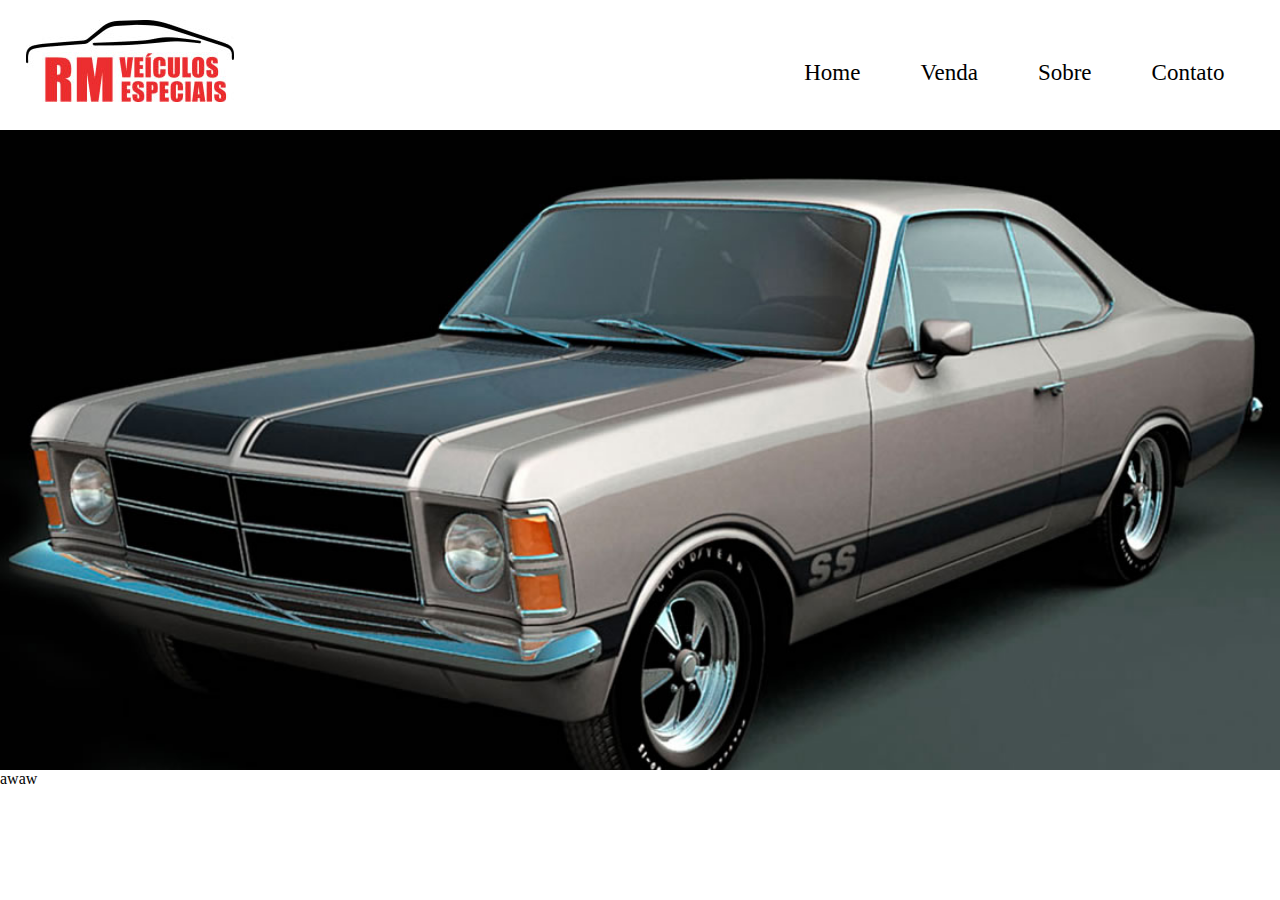
==== index.html @ b36c194a "part1" ====
<!DOCTYPE html>
<html lang="en">
<head>
    <meta charset="UTF-8">
    <meta http-equiv="X-UA-Compatible" content="IE=edge">
    <meta name="viewport" content="width=device-width, initial-scale=1.0, maximum-scale=1.0">
    <title>Projeto 05</title>
    <link rel="stylesheet" href="css/style.css">
</head>
<body>
    <header>
        <div class="container">
        <div class="logo">
            <img src="img/logo.jpg" alt="">
        </div>

        <nav class="desktop">
            <ul>
                <li><a href="">Home</a></li>
                <li><a href="">Venda</a></li>
                <li><a href="">Sobre</a></li>
                <li><a href="">Contato</a></li>
            </ul>
        </nav>

    </div>
    </header>

    <section class="banner">

    </section>
    <div class="clear"></div>
    <p>awaw</p>

</body>
</html>
---- css/style.css ----
*{
    margin: 0;
    padding: 0;
    box-sizing: border-box;
}

html,body{
    height: 100%;
}

.container{
    width: 100%;
    max-width: 1280px;
    margin: 0 auto;
}

.clear{
    clear: both;
}

header{
    padding: 20px 2% 35px 2%;
    height: 130px;
}

header div.logo{
    float: left;
}

header nav.desktop{
    float: right;
    position: relative;
    top: 40px;
}

header nav.desktop ul{
    list-style-type: none;
}

header nav.desktop ul li{
    float: left;
    font-size: 23px;
    padding: 0 30px;
}

header nav.desktop a{
    color: black;
    text-decoration: none;
}

section.banner{
    width: 100%;
    height: 750px;
    background-color: black;
    background-image: url('../img/bg.jpg');
    background-size: contain;
    background-position: right bottom;
    background-repeat: no-repeat;
}

@media screen and (max-width: 1400px){
    section.banner{
        background-size: cover;
        background-position: center;
        height: 50vw;
        min-height: auto;
    }
}

@media screen and (max-width: 1024px){
    section.banner{
        background-size: cover;
        background-position: center;
        height: 50vw;
        min-height: auto;
    }
}
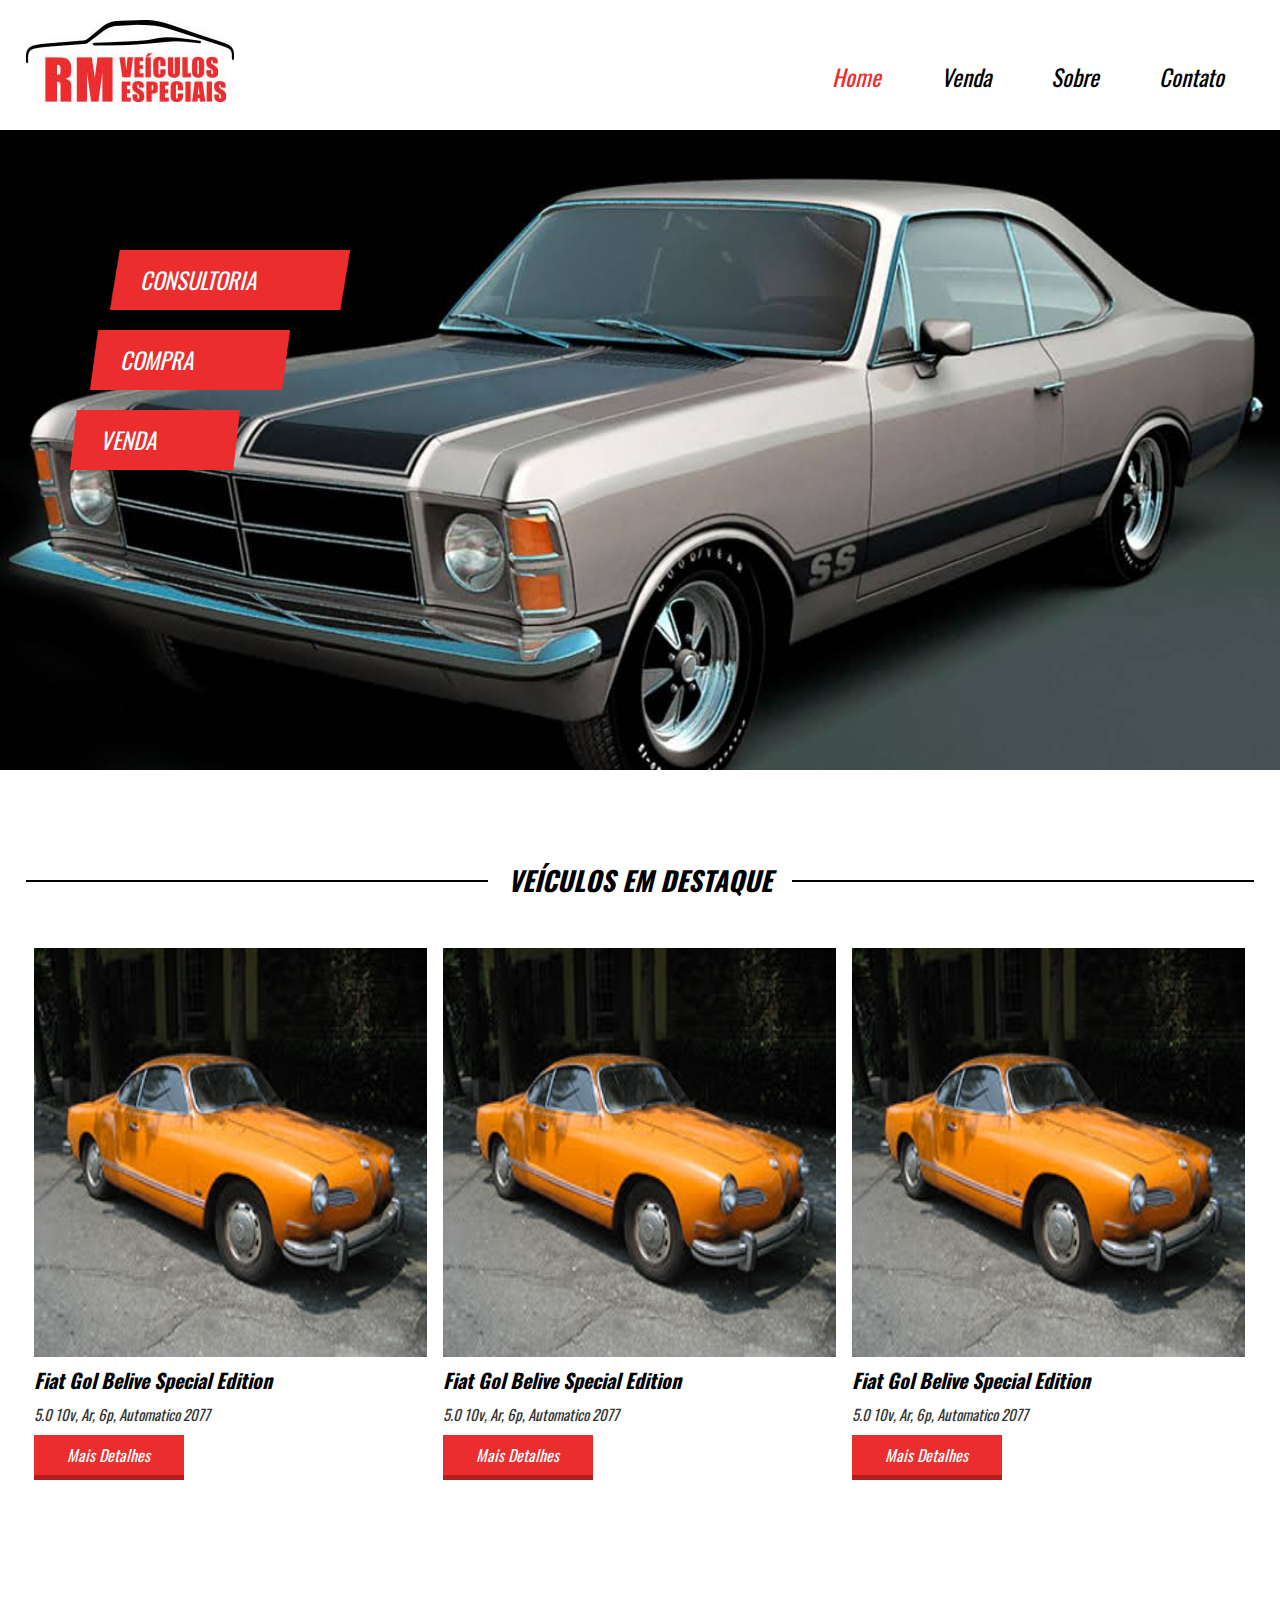
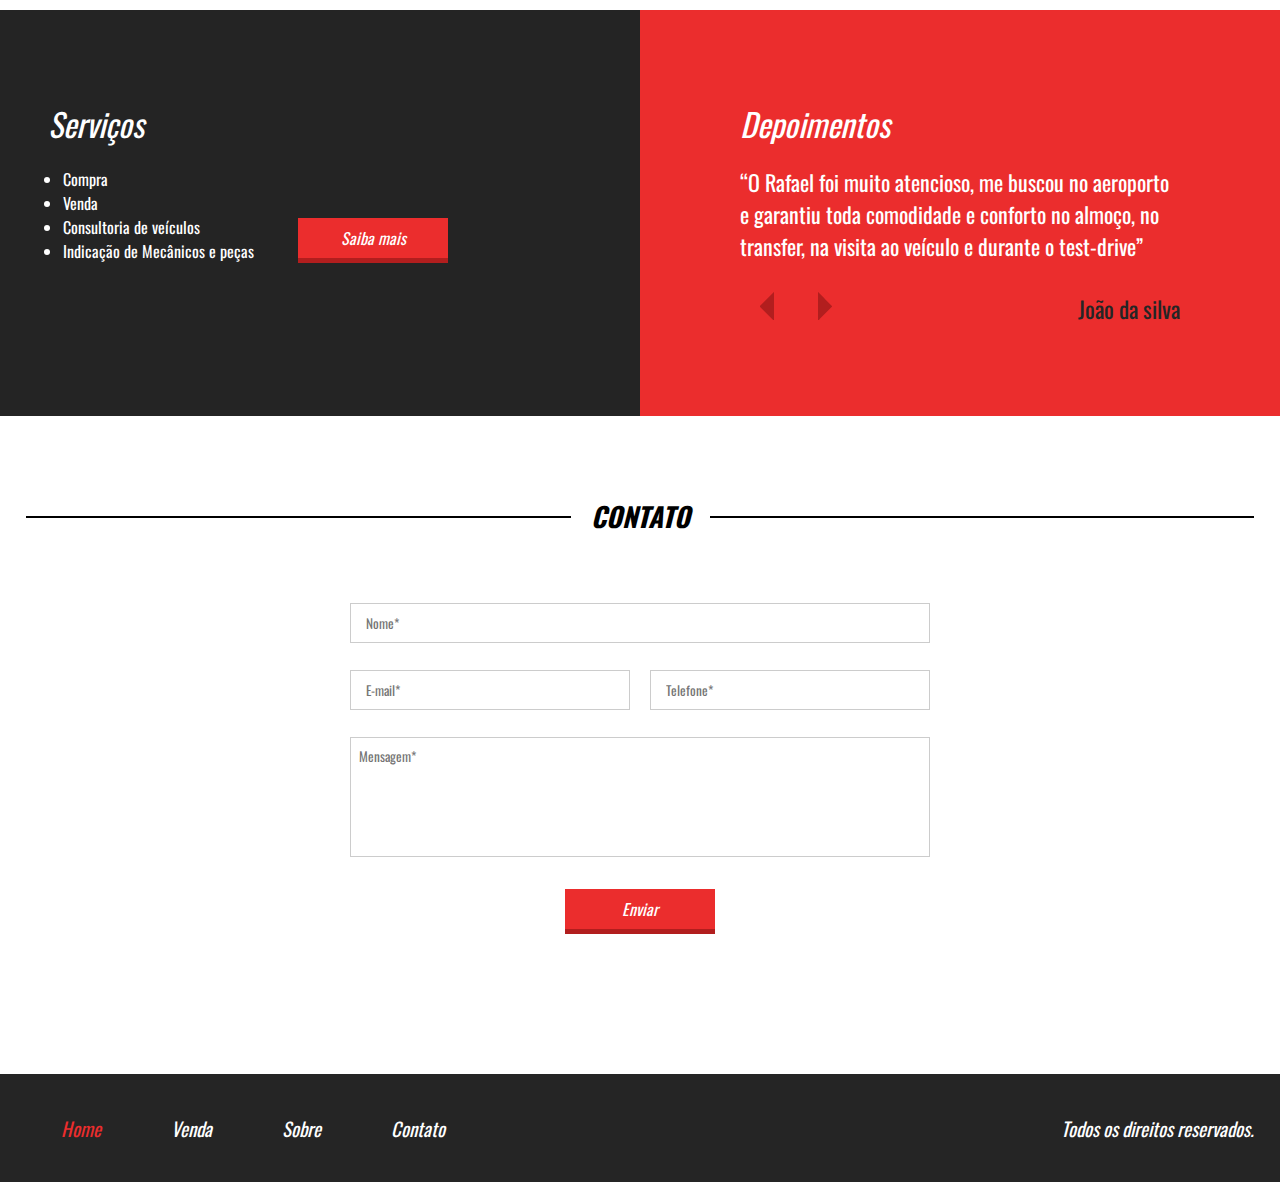
==== commit 4ecc831f: "venda iniciada" ====
--- a/index.html
+++ b/index.html
@@ -1,36 +1,174 @@
 <!DOCTYPE html>
 <html lang="en">
+
 <head>
+    <link rel="preconnect" href="https://fonts.gstatic.com">
+    <link href="https://fonts.googleapis.com/css2?family=Oswald&display=swap" rel="stylesheet">
     <meta charset="UTF-8">
     <meta http-equiv="X-UA-Compatible" content="IE=edge">
     <meta name="viewport" content="width=device-width, initial-scale=1.0, maximum-scale=1.0">
     <title>Projeto 05</title>
     <link rel="stylesheet" href="css/style.css">
 </head>
+
 <body>
     <header>
         <div class="container">
-        <div class="logo">
-            <img src="img/logo.jpg" alt="">
+            <div class="logo">
+                <img src="img/logo.jpg" alt="">
+            </div>
+
+            <nav class="desktop">
+                <ul>
+                    <li><a style="color: #EB2D2D;" href="index.html">Home</a></li>
+                    <li><a href="venda.html">Venda</a></li>
+                    <li><a href="">Sobre</a></li>
+                    <li><a href="">Contato</a></li>
+                </ul>
+            </nav>
+
+            <nav class="mobile">
+                <ul>
+                    <li><a style="color: #EB2D2D;" href="index.html">Home</a></li>
+                    <li><a href="venda.html">Venda</a></li>
+                    <li><a href="">Sobre</a></li>
+                    <li><a href="">Contato</a></li>
+                </ul>
+            </nav>
+
+            <div class="clear"></div>
         </div>
 
-        <nav class="desktop">
-            <ul>
-                <li><a href="">Home</a></li>
-                <li><a href="">Venda</a></li>
-                <li><a href="">Sobre</a></li>
-                <li><a href="">Contato</a></li>
-            </ul>
-        </nav>
-
-    </div>
     </header>
 
     <section class="banner">
+        <div class="container">
+            <div class="text-banner">
+                <div class="text-banner-single">Consultoria</div>
+                <div class="text-banner-single">Compra</div>
+                <div class="text-banner-single">Venda</div>
+            </div>
+        </div>
 
     </section>
-    <div class="clear"></div>
-    <p>awaw</p>
+
+    <section class="veiculos-destaques">
+        <div class="line-titulo">
+            <div class="ln1"></div>
+            <h2>Veículos em destaque</h2>
+        </div>
+        <div class="container">
+            <div class="vitrine-destaque">
+                <div style="background-image: url('img/carro1.jpg');" class="carro-img"></div>
+                <div class="info-carro">
+                    <h2>Fiat Gol Belive Special Edition</h2>
+                    <p>5.0 10v, Ar, 6p, Automatico 2077</p>
+                    <a class="btn1" href="">Mais Detalhes</a>
+                </div>
+            </div>
+
+            <div class="vitrine-destaque">
+                <div style="background-image: url('img/carro1.jpg');" class="carro-img"></div>
+                <div class="info-carro">
+                    <h2>Fiat Gol Belive Special Edition</h2>
+                    <p>5.0 10v, Ar, 6p, Automatico 2077</p>
+                    <a class="btn1" href="">Mais Detalhes</a>
+                </div>
+            </div>
+
+            <div class="vitrine-destaque">
+                <div style="background-image: url('img/carro1.jpg');" class="carro-img"></div>
+                <div class="info-carro">
+                    <h2>Fiat Gol Belive Special Edition</h2>
+                    <p>5.0 10v, Ar, 6p, Automatico 2077</p>
+                    <a class="btn1" href="">Mais Detalhes</a>
+                </div>
+            </div>
+            <div class="clear"></div>
+        </div>
+    </section>
+
+    <section class="servicos-descricao">
+        <div class="half1">
+            <div class="half1-wraper">
+                <h2>Serviços</h2>
+                <ul>
+                    <li>Compra</li>
+                    <li>Venda</li>
+                    <li>Consultoria de veículos</li>
+                    <li>Indicação de Mecânicos e peças</li>
+                </ul>
+                <a class="btn1" href="">Saiba mais</a>
+            </div>
+        </div>
+
+        <div class="half2">
+
+            <h2>Depoimentos</h2>
+            <div class="depoimento-single">
+                <p>“O Rafael foi muito atencioso, me buscou no aeroporto
+                    e garantiu toda comodidade e conforto no almoço, no transfer, na visita ao veículo e durante o
+                    test-drive”</p>
+                <div class="navigation">
+                    <div class="arrows">
+                        <img src="img/arrow-left.png" />
+                        <img src="img/arrow-right.png" />
+                    </div>
+                    <div class="nome-depoimento">João da silva</div>
+                </div>
+            </div>
+        </div>
+    </section>
+
+    <section class="contato">
+        <div class="line-titulo">
+            <div class="ln1"></div>
+            <h2>Contato</h2>
+        </div>
+
+        <form action="">
+            <div class="input-wraper w100">
+                <input type="text" placeholder="Nome*" required>
+            </div>
+
+            <div class="input-wraper w50">
+                <input type="text" placeholder="E-mail*" required>
+            </div>
+
+            <div class="input-wraper w50">
+                <input type="text" placeholder="Telefone*" required>
+            </div>
+
+            <div class="input-wraper w100">
+                <textarea name="" id="" cols="30" rows="10" placeholder="Mensagem*" required></textarea>
+            </div>
+
+            <div class="input-wraper w100">
+                <input class="btn1" type="submit" value="Enviar">
+            </div>
+
+            <div class="clear"></div>
+
+        </form>
+
+    </section>
+
+    <footer>
+        <div class="container">
+            <nav>
+                <ul>
+                    <li><a style="color: #EB2D2D;" href="index.html">Home</a></li>
+                    <li><a href="venda.html">Venda</a></li>
+                    <li><a href="">Sobre</a></li>
+                    <li><a href="">Contato</a></li>
+                </ul>
+            </nav>
+
+            <p>Todos os direitos reservados.</p>
+            <div class="clear"></div>
+        </div>
+    </footer>
 
 </body>
+
 </html>--- a/css/style.css
+++ b/css/style.css
@@ -2,6 +2,7 @@
     margin: 0;
     padding: 0;
     box-sizing: border-box;
+    font-family: 'Oswald', sans-serif;
 }
 
 html,body{
@@ -10,7 +11,7 @@
 
 .container{
     width: 100%;
-    max-width: 1280px;
+    max-width: 1400px;
     margin: 0 auto;
 }
 
@@ -33,6 +34,40 @@
     top: 40px;
 }
 
+nav.mobile{
+    margin-top: 30px;
+    float: right;
+    width: 32px;
+    height: 32px;
+    background-size: 100% 100%;
+    cursor: pointer;
+    background-image: url('../img/icon_menu.png');
+    display: none;
+}
+
+nav.mobile ul{
+    display: none;
+    width: 100%;
+    left: 0;
+    top: 110px;
+    border-bottom: 4px solid #EB2D2D;
+    z-index: 1;
+    position: absolute;
+    text-align: center;
+    background-color: white;
+}
+
+nav.mobile li{
+    color: black;
+    font-size: 23px;
+    padding: 20px 0px;
+    font-style: italic;
+}
+
+nav.mobile li a{
+    text-decoration: none;
+}
+
 header nav.desktop ul{
     list-style-type: none;
 }
@@ -41,6 +76,7 @@
     float: left;
     font-size: 23px;
     padding: 0 30px;
+    font-style: italic;
 }
 
 header nav.desktop a{
@@ -50,12 +86,362 @@
 
 section.banner{
     width: 100%;
-    height: 750px;
+    height: 600px;
     background-color: black;
     background-image: url('../img/bg.jpg');
     background-size: contain;
     background-position: right bottom;
     background-repeat: no-repeat;
+}
+
+.text-banner{
+    padding: 100px;
+}
+
+.text-banner-single{
+    font-style: italic;
+    width: 314px;
+    margin-top: 20px;
+    padding: 13px 30px;
+    height: 60px;
+    text-transform: uppercase;
+    color: white;
+    font-size: 23px;
+    background-image: url('../img/box-text.png');
+    background-size: 100% 100%;
+}
+
+.text-banner .text-banner-single:nth-of-type(1){
+    width: 240px;
+    position: relative;
+    left: 10px;
+}
+
+.text-banner .text-banner-single:nth-of-type(2){
+    width: 200px;
+    position: relative;
+    left: -10px;
+}
+
+.text-banner .text-banner-single:nth-of-type(3){
+    width: 170px;
+    position: relative;
+    left: -30px;
+}
+
+section.veiculos-destaques{
+    padding: 90px 2%;
+}
+
+section.veiculos-destaques .container{
+    padding: 40px 0;
+}
+
+.line-titulo{
+    max-width: 1400px;
+	margin:0 auto;
+	position: relative;
+	text-align: center;
+}
+
+.ln1{
+    position: absolute;
+    height: 2px;
+    width: 100%;
+    top: 20px;
+    background-color: black;
+}
+
+.line-titulo h2{
+    text-align: center;
+    font-size: 27px;
+    font-style: italic;
+    text-transform: uppercase;
+    position: relative;
+    background: white;
+    display: inline-block;
+    padding: 0 20px;
+}
+
+.vitrine-destaque{
+    float: left;
+    width: 33.3%;
+}
+
+.vitrine-destaque .carro-img{
+    width: 100%;
+    padding-top: 100%;
+    border: 8px solid white;
+    background-size: 100% 100%;
+}
+
+.vitrine-destaque h2{
+    padding-left: 8px;
+    color: black;
+    font-style: italic;
+    font-size: 20px;
+}
+
+.vitrine-destaque p{
+    padding-top: 8px;
+    padding-left: 8px;
+    color: #353535;
+    font-size: 15px;
+    font-style: italic;
+}
+
+.btn1{
+    text-align: center;
+	display: block;
+	line-height: 40px;
+	background-color:#EB2D2D;
+	text-decoration: none;
+	border-bottom: 5px solid #B21E1E;
+	color: white;
+	font-size: 16px;
+	font-style: italic;
+	width: 150px;
+}
+
+.vitrine-destaque a{
+    margin-left: 8px;
+    margin-top: 10px;
+}
+
+.servicos-descricao{
+	display: flex;
+}
+
+.half1{
+	width: 50%;
+	text-align: right;
+	padding:90px 0;
+	background: #242424;
+	color: white;
+}
+
+.half1-wraper{
+	padding-right: 30%;
+	text-align: left;
+	display: inline-block;
+}
+
+.half1-wraper h2{
+	font-weight: normal;
+	font-style: italic;
+	font-size: 32px;
+}
+
+.half1-wraper ul{
+	display: inline-block;
+	margin-top:20px;
+}
+
+.half1-wraper li{
+	margin-left: 15px;
+}
+
+.half1-wraper a{
+	margin-left: 40px;
+	display: inline-block;
+	vertical-align: bottom;
+}
+
+.half2{
+	width: 50%;
+	padding:90px 100px;
+	background:#EB2D2D;
+	color: white;
+}
+
+.half2 h2{
+	font-weight: normal;
+	font-style: italic;
+	font-size: 32px;
+}
+
+.half2 .depoimento-single{
+	margin-top:19px;
+}
+
+.depoimento-single p{
+	font-size: 22px;
+}
+
+.navigation{
+	float: left;
+	width: 100%;
+	max-width: 700px;
+	margin-top:30px;
+}
+
+.arrows{
+	float: left;
+}
+
+.navigation img{
+	cursor: pointer;
+	margin:0 20px;
+}
+
+.nome-depoimento{
+	float: right;
+	color: #252525;
+	font-size: 23px;
+}
+
+section.contato{
+    padding: 80px 2%;
+}
+
+section.contato form{
+    max-width: 600px;
+    margin: 50px auto;
+}
+
+section.contato .input-wraper{
+    float: left;
+    padding: 10px;
+    margin-top: 7px;
+}
+
+
+section.contato input[type=text]{
+    width: 100%;
+    border: 1px solid #ccc;
+    height: 40px;
+    line-height: 40px;
+    padding-left: 15px;
+}
+
+section.contato textarea{
+    width: 100%;
+    border: 1px solid #ccc;
+    height: 120px;
+    padding: 8px;
+    resize: none;
+}
+
+section.contato form .input-wraper:nth-of-type(5){
+    text-align: center;
+}
+
+section.contato input[type=submit]{
+    border-right: 0;
+    border-left: 0;
+    border-top: 0;
+    cursor: pointer;
+    display: inline-block;
+}
+
+.w100{
+    width: 100%;
+}
+
+.w50{
+    width: 50%;
+}
+
+footer{
+    padding: 40px 2%;
+    background: #252525;
+}
+
+footer nav{
+    float: left;
+}
+
+footer nav ul{
+    list-style-type: none;
+}
+
+footer nav ul li{
+    float: left;
+    font-size: 19px;
+    font-style: italic;
+    padding: 0 35px;
+}
+
+footer nav ul a{
+    color: white;
+    text-decoration: none;
+}
+
+footer p{
+    float: right;
+    color: white;
+    font-size: 19px;
+    font-style: italic;
+}
+
+section.venda{
+    padding: 90px 0;
+    min-height: 90%;
+}
+
+.content-venda{
+    margin-top: 40px;
+}
+
+.sidebar{
+    float: left;
+    width: 30%;
+}
+
+.search1 h2{
+    font-size: 24px;
+    color: black;
+    font-weight: normal;
+}
+
+.search1 .barra-preco{
+    width: 300px;
+    height: 20px;
+    background: white;
+    border: 1px solid #ccc;
+    margin-top: 8px;
+    border-radius: 20px;
+    position: relative;
+}
+
+.barra-preco-fill{
+    position: absolute;
+    left: 0;
+    top: 0;
+    width: 30%;
+    height: 20px;
+    border-radius: 20px;
+    background: rgb(200, 200, 200);
+}
+
+.pointer-barra{
+    width: 26px;
+    height: 26px;
+    position: absolute;
+    left: calc(30% - 13px);
+    top: -3px;
+    cursor: pointer;
+    border-radius: 8px;
+    background: rgb(210, 210, 210);
+    border: 1px solid black;
+}
+
+@media screen and (max-width: 1150px){
+
+	.half1{
+		text-align: center;
+	}
+
+	.half1-wraper{
+		text-align: left;
+		padding-right: 0;
+	}
+
+	.half1-wraper a{
+		display: block;
+		margin-left: 0;
+		margin-top:15px;
+	}
 }
 
 @media screen and (max-width: 1400px){
@@ -74,4 +460,132 @@
         height: 50vw;
         min-height: auto;
     }
+}
+
+@media screen and (max-width: 860px){
+    .text-banner{
+        padding: 70px;
+    }
+
+    .text-banner-single{
+        width: 100px;
+    }
+}
+
+@media screen and (max-width: 768px){
+
+    footer nav{
+        display: none;
+    }
+
+    footer{
+        text-align: center;
+    }
+
+    footer p{
+        float: none;
+    }
+
+    .w50{
+        width: 100%;
+    }
+
+    .nome-depoimento{
+        float: right;
+        width: auto;
+        margin:0px 0px;
+    }
+
+    section.servicos-descricao{
+        flex-direction: column;
+    }
+
+    .half1,.half2{
+        width: 100%;
+        padding: 80px 4%;
+    }
+
+    nav.desktop{
+        display: none;
+    }
+
+    nav.mobile{
+        display: block;
+    }
+
+    .text-banner{
+        padding: 30px 50px;
+    }
+
+    .text-banner-single{
+        width: 50px;
+        margin-top: 20px;
+        padding: 13px 30px;
+        height: 60px;
+        text-transform: uppercase;
+        color: white;
+        font-size: 23px;
+        background-image: url('../img/box-text.png');
+        background-size: 100% 100%;
+    }
+}
+
+@media screen and (max-width: 600px){
+    .text-banner{
+        padding: 30px 50px;
+    }
+
+    .text-banner-single{
+        font-size: 18px;
+    }
+    
+    .text-banner-single{
+        width: 314px;
+        margin-top: 20px;
+        padding: 5px 30px;
+        height: 40px;
+    }
+    
+    .text-banner .text-banner-single:nth-of-type(1){
+        width: 200px;
+    }
+    
+    .text-banner .text-banner-single:nth-of-type(2){
+        width: 150px;
+    }
+    
+    .text-banner .text-banner-single:nth-of-type(3){
+        width: 120px;
+    }
+}
+
+@media screen and (max-width: 580px){
+    section.veiculos-destaques .line-titulo h2{
+        font-size: 23px;
+    }
+
+    section.veiculos-destaques .container{
+        max-width: 1000px;
+        padding: 40px 0;
+        text-align: center;
+    }
+    
+    .vitrine-destaque{
+        float: none;
+        display: inline-block;
+        width: 80%;
+        margin-top: 20px;
+    }
+
+    .vitrine-destaque a{
+        display: inline-block;
+    }
+
+}
+
+@media screen and (max-width: 480px){
+    .vitrine-destaque{
+        width: 100%;
+    }
+
 }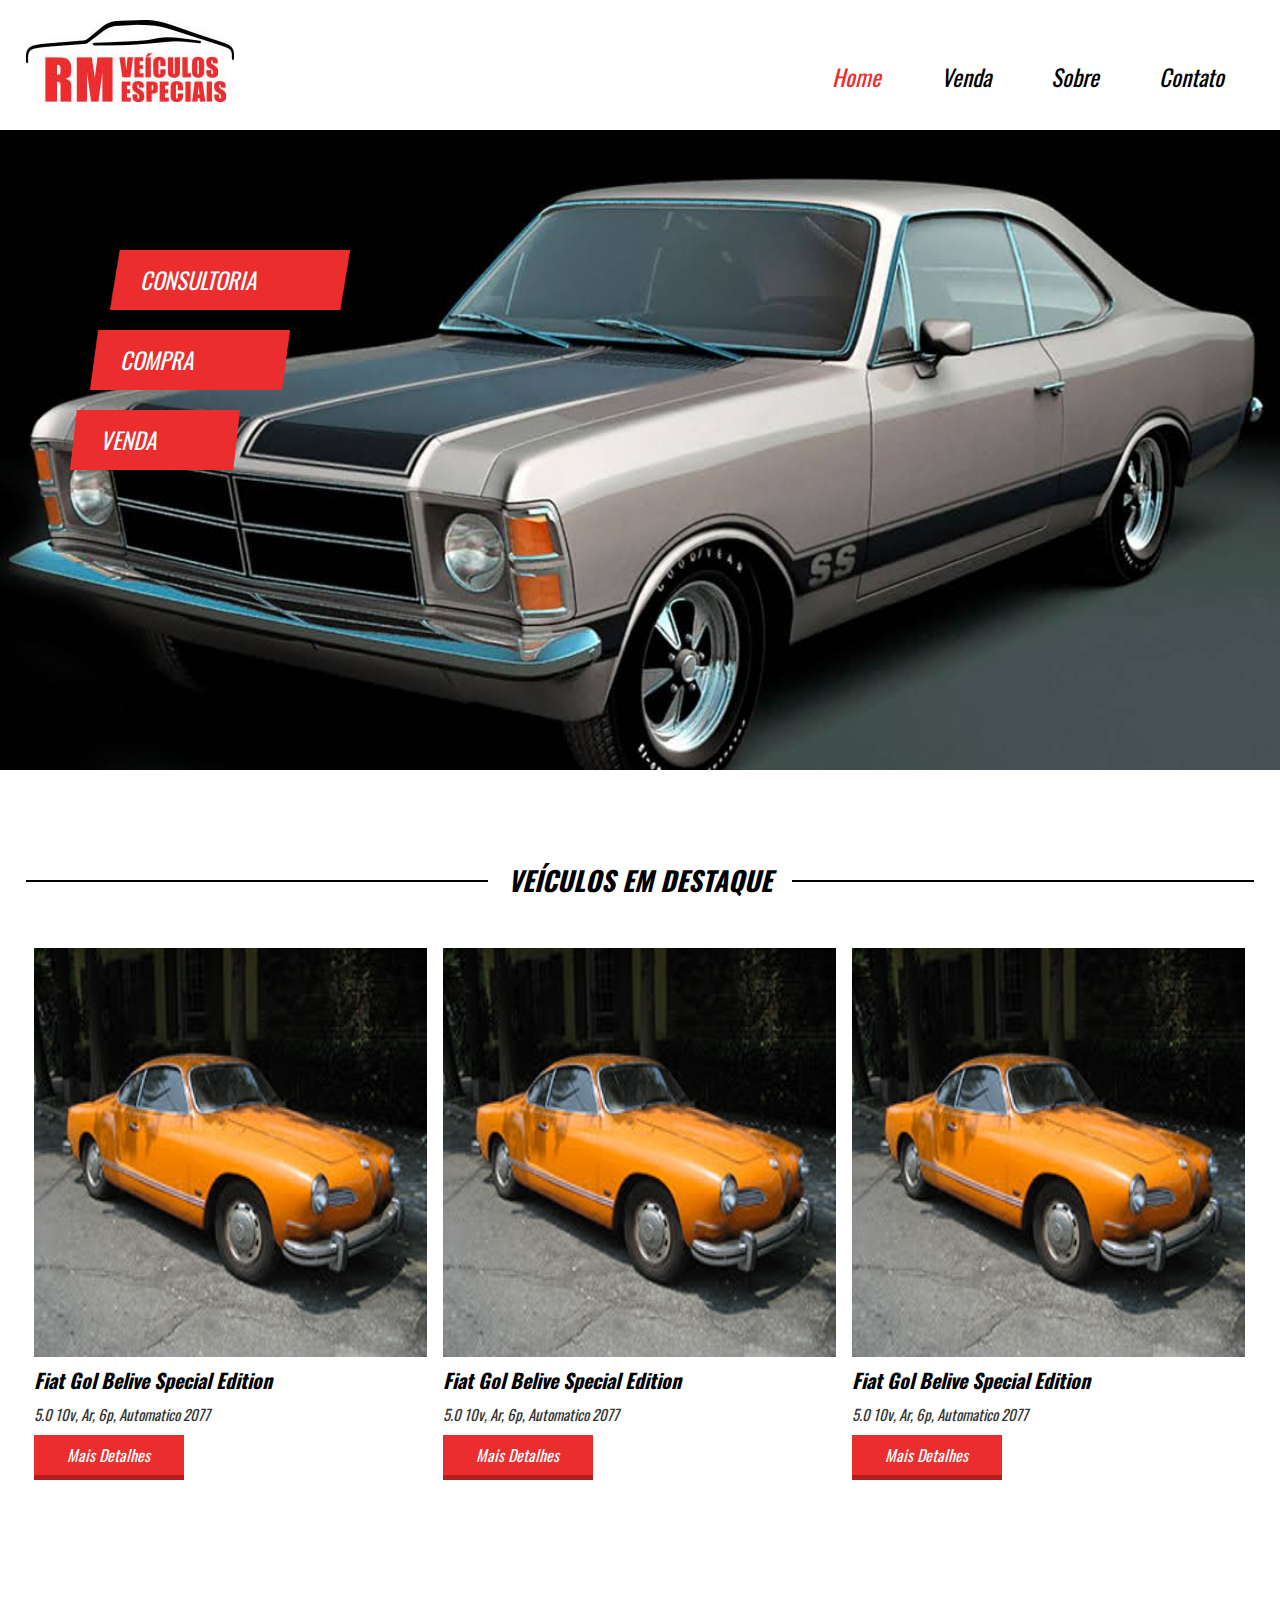
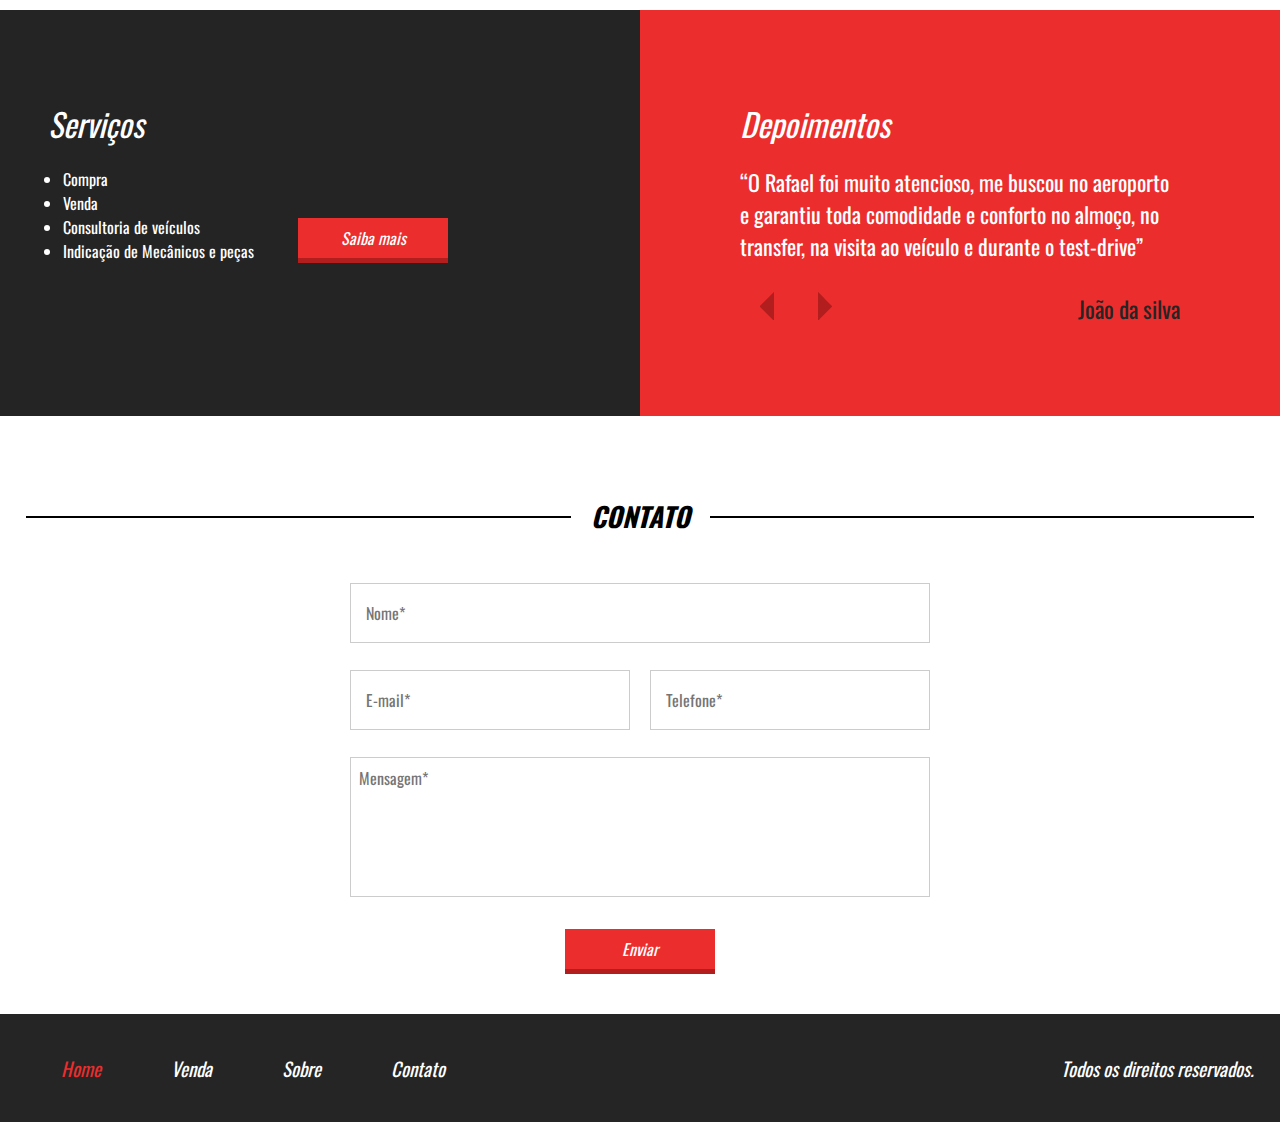
==== commit 8886e11c: "sobre1" ====
--- a/index.html
+++ b/index.html
@@ -2,6 +2,7 @@
 <html lang="en">
 
 <head>
+    <link rel="shortcut icon" href="img/icon.ico" type="image/x-icon">
     <link rel="preconnect" href="https://fonts.gstatic.com">
     <link href="https://fonts.googleapis.com/css2?family=Oswald&display=swap" rel="stylesheet">
     <meta charset="UTF-8">
@@ -22,7 +23,7 @@
                 <ul>
                     <li><a style="color: #EB2D2D;" href="index.html">Home</a></li>
                     <li><a href="venda.html">Venda</a></li>
-                    <li><a href="">Sobre</a></li>
+                    <li><a href="sobre.html">Sobre</a></li>
                     <li><a href="">Contato</a></li>
                 </ul>
             </nav>
@@ -31,7 +32,7 @@
                 <ul>
                     <li><a style="color: #EB2D2D;" href="index.html">Home</a></li>
                     <li><a href="venda.html">Venda</a></li>
-                    <li><a href="">Sobre</a></li>
+                    <li><a href="sobre.html">Sobre</a></li>
                     <li><a href="">Contato</a></li>
                 </ul>
             </nav>
@@ -63,7 +64,7 @@
                 <div class="info-carro">
                     <h2>Fiat Gol Belive Special Edition</h2>
                     <p>5.0 10v, Ar, 6p, Automatico 2077</p>
-                    <a class="btn1" href="">Mais Detalhes</a>
+                    <a class="btn1" href="veiculo-info.html">Mais Detalhes</a>
                 </div>
             </div>
 
@@ -72,7 +73,7 @@
                 <div class="info-carro">
                     <h2>Fiat Gol Belive Special Edition</h2>
                     <p>5.0 10v, Ar, 6p, Automatico 2077</p>
-                    <a class="btn1" href="">Mais Detalhes</a>
+                    <a class="btn1" href="veiculo-info.html">Mais Detalhes</a>
                 </div>
             </div>
 
@@ -81,7 +82,7 @@
                 <div class="info-carro">
                     <h2>Fiat Gol Belive Special Edition</h2>
                     <p>5.0 10v, Ar, 6p, Automatico 2077</p>
-                    <a class="btn1" href="">Mais Detalhes</a>
+                    <a class="btn1" href="veiculo-info.html">Mais Detalhes</a>
                 </div>
             </div>
             <div class="clear"></div>
@@ -159,7 +160,7 @@
                 <ul>
                     <li><a style="color: #EB2D2D;" href="index.html">Home</a></li>
                     <li><a href="venda.html">Venda</a></li>
-                    <li><a href="">Sobre</a></li>
+                    <li><a href="sobre.html">Sobre</a></li>
                     <li><a href="">Contato</a></li>
                 </ul>
             </nav>
--- a/css/style.css
+++ b/css/style.css
@@ -291,12 +291,12 @@
 }
 
 section.contato{
-    padding: 80px 2%;
+    padding: 80px 2% 0 2%;
 }
 
 section.contato form{
     max-width: 600px;
-    margin: 50px auto;
+    margin: 30px auto;
 }
 
 section.contato .input-wraper{
@@ -309,15 +309,17 @@
 section.contato input[type=text]{
     width: 100%;
     border: 1px solid #ccc;
-    height: 40px;
+    height: 60px;
+    font-size: 16px;
     line-height: 40px;
     padding-left: 15px;
 }
 
 section.contato textarea{
+    font-size: 16px;
     width: 100%;
     border: 1px solid #ccc;
-    height: 120px;
+    height: 140px;
     padding: 8px;
     resize: none;
 }
@@ -343,6 +345,7 @@
 }
 
 footer{
+    margin-top: 20px;
     padding: 40px 2%;
     background: #252525;
 }
@@ -388,6 +391,10 @@
     width: 30%;
 }
 
+.search1{
+    width: 90%;
+}
+
 .search1 h2{
     font-size: 24px;
     color: black;
@@ -395,7 +402,7 @@
 }
 
 .search1 .barra-preco{
-    width: 300px;
+    width: 100%;
     height: 20px;
     background: white;
     border: 1px solid #ccc;
@@ -411,7 +418,7 @@
     width: 30%;
     height: 20px;
     border-radius: 20px;
-    background: rgb(200, 200, 200);
+    background: linear-gradient(to bottom,rgb(255,255,255),rgb(200,200,200));
 }
 
 .pointer-barra{
@@ -422,8 +429,253 @@
     top: -3px;
     cursor: pointer;
     border-radius: 8px;
-    background: rgb(210, 210, 210);
-    border: 1px solid black;
+    background: linear-gradient(to bottom,rgb(255,255,255),rgb(180,180,180));
+    border: 1px solid #777;
+}
+
+.valor-pesquisa{
+    margin-top: 8px;
+}
+
+.valor-pesquisa p{
+    color: black;
+    font-size: 15px;
+}
+
+.valor-pesquisa p:nth-of-type(1){
+    float: left;
+}
+
+.valor-pesquisa p:nth-of-type(2){
+    float: right;
+}
+
+.search2{
+    margin-top: 40px;
+}
+
+.search2 h2{
+    font: 24px;
+    color: black;
+    font-weight: normal;
+}
+
+.form-venda-wraper{
+    margin-top: 10px;
+}
+
+.form-venda-wraper input[type=checkbox]{
+    display: none;
+}
+
+.form-venda-wraper label{
+    width: 20px;
+    height: 20px;
+    display: inline-block;
+    border: 1px solid #ccc;
+    border-radius: 3px;
+    vertical-align: top;
+    cursor: pointer;
+    position: relative;
+}
+
+.form-venda-wraper input[type=checkbox]:checked + label > .circle{
+    display: block;
+}
+
+.circle{
+    width: 8px;
+    height: 8px;
+    display: none;
+    border-radius: 4px;
+    background: black;
+    position: absolute;
+    left: 6px;
+    top: 6px;
+}
+
+.form-venda-wraper span{
+    padding: 0 10px;
+    display: inline-block;
+    vertical-align: top;
+}
+
+.vitrine-venda{
+    float: left;
+    width: 70%;
+}
+
+.vitrine-venda .vitrine-destaque{
+    margin-top: 20px;
+}
+
+section.venda-single{
+    padding: 60px 2% 0 2%;
+}
+
+section.venda-single .container{
+    padding: 40px 0 0 0;
+    text-align: center;
+    max-width: 1280px;
+}
+
+.info-veiculo{
+    display: inline-block;
+    width: 60%;
+}
+
+.foto-destaque{
+    width: 100%;
+    padding-top: 70%;
+    background-position: center;
+    background-size: cover;
+    background-repeat: no-repeat;
+}
+
+.descricao-veiculo{
+    vertical-align: top;
+    display: inline-block;
+    padding: 60px 20px;
+    text-align: left;
+}
+
+.descricao-veiculo p{
+    font-size: 17px;
+    max-width: 200px;
+    margin-top: 25px;
+}
+
+.descricao-veiculo a{
+    margin-top: 25px;
+}
+
+.nav-galeria-parent{
+    width: 100%;
+    padding: 36px;
+    position: relative;
+}
+
+.arrow-left-nav{
+    position: absolute;
+    left: 8px;
+    top: 50%;
+    cursor: pointer;
+    transform: translateY(-50%);
+    -ms-transform: translateY(-50%);
+    background-image: url('../img/arrow-left.png');
+    background-size: 100% 100%;
+    width: 22px;
+    height: 22px;
+}
+
+.arrow-right-nav{
+    position: absolute;
+    right: 8px;
+    top: 50%;
+    cursor: pointer;
+    transform: translateY(-50%);
+    -ms-transform: translateY(-50%);
+    background-image: url('../img/arrow-right.png');
+    background-size: 100% 100%;
+    width: 22px;
+    height: 22px;
+}
+
+.info-bread{
+    padding: 20px 0;
+    text-align: left;
+}
+
+.info-bread a{
+    text-decoration: none;
+    color: black;
+}
+
+.info-bread span{
+    padding: 0 30px;
+}
+
+.info-bread a:last-child{
+    color: red;
+}
+
+.nav-galeria{
+    overflow: hidden;
+    width: 100%;
+}
+
+.nav-galeria-wraper{
+    width: 200%;
+}
+
+.mini-img-wraper{
+    float: left;
+    padding: 9px;
+    width: calc(33.3% * (100 / 200));
+}
+
+.mini-img{
+    width: 100%;
+    padding-top: 70%;
+    cursor: pointer;
+    background-repeat: no-repeat;
+    background-position: center;
+    background-size: cover;
+}
+
+section.sobre{
+    min-height: 90%;
+    padding: 60px 2% 20px 2%;
+}
+
+section.sobre .container{
+    margin-top: 30px;
+    max-width: 840px;
+}
+
+section.sobre .img-destaque-sobre{
+    width: 100%;
+    padding-top: 60%;
+    background-image: url('../img/oficina.png');
+    background-position: center;
+    background-size: contain;
+    background-repeat: no-repeat;
+}
+
+section.sobre .descricao-autor{
+    margin-top: 20px;
+}
+
+.descricao-autor h2{
+    font-size: 24px;
+}
+
+.descricao-autor p{
+    line-height: 25px;
+    font-size: 16px;
+    margin-top: 10px;
+}
+
+.descricao-autor2{
+    margin-top: 40px;
+}
+
+.img-small{
+    width: 30%;
+    padding-top: 30%;
+    margin-top: -40px;
+    float: left;
+    background-image: url('../img/mecanico.jpg');
+    background-position: center;
+    background-size: contain;
+    background-repeat: no-repeat;
+}
+
+.descricao-autor2 p{
+    float: left;
+    width: 70%;
+    line-height: 25px;
+    padding: 15px;
 }
 
 @media screen and (max-width: 1150px){
@@ -511,6 +763,43 @@
 
     nav.mobile{
         display: block;
+    }
+
+    .sidebar{
+        width: 100%;
+        text-align: center;
+    }
+
+    .search1{
+        display: inline-block;
+    }
+
+    .search2{
+        text-align: left;
+        display: inline-block;
+    }
+
+    .vitrine-venda{
+        text-align: center;
+        width: 100%;
+        overflow: hidden;
+    }
+
+    .info-veiculo{
+        width: 100%;
+    }
+
+    .descricao-veiculo{
+        padding: 20px 0;
+        text-align: center;
+    }
+
+    .descricao-veiculo a{
+        display: inline-block;
+    }
+
+    .descricao-veiculo p{
+        max-width: none;
     }
 
     .text-banner{
@@ -528,6 +817,10 @@
         background-image: url('../img/box-text.png');
         background-size: 100% 100%;
     }
+
+    .img-small{
+        margin-top: -20px;
+    }
 }
 
 @media screen and (max-width: 600px){
@@ -557,6 +850,10 @@
     .text-banner .text-banner-single:nth-of-type(3){
         width: 120px;
     }
+
+    .img-small{
+        margin-top: 10px;
+    }
 }
 
 @media screen and (max-width: 580px){
@@ -581,6 +878,18 @@
         display: inline-block;
     }
 
+    .img-small{
+        margin-top: -80px;
+        width: 100%;
+        padding-top: 100%;
+    }
+
+    .descricao-autor2 p{
+        width: 100%;
+        padding: 20px 0;
+        margin-top: -50px;
+    }
+
 }
 
 @media screen and (max-width: 480px){
